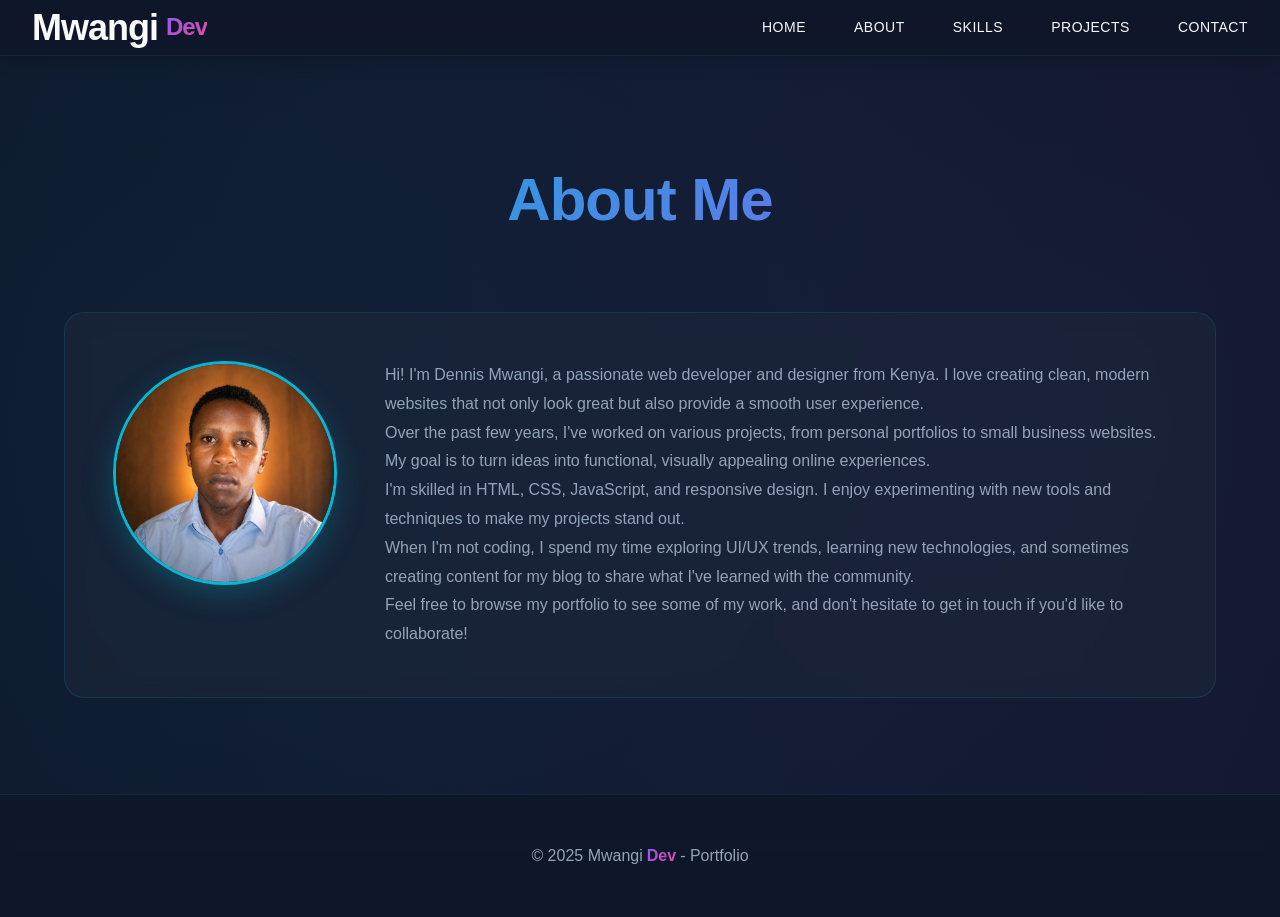
==== pages/about.html @ cb7c0b7e "Add files via upload" ====
<!DOCTYPE html>
<html lang="en">
<head>
  <meta charset="UTF-8">
  <meta name="viewport" content="width=device-width, initial-scale=1.0">
  <meta name="description" content="About Dennis Mwangi - Frontend Developer from Kenya passionate about web development and design">
  <meta http-equiv="X-UA-Compatible" content="ie=edge">
  
  <title>About - Dennis Mwangi Portfolio</title>
  
  <!-- Main CSS (includes all modules) -->
  <link rel="stylesheet" href="../assets/styles/main.css">
</head>

<body>
  <!-- HEADER / NAVIGATION -->
  <header role="banner">
    <div class="left-header">
      <p class="logo">Mwangi <span>Dev</span></p>
    </div>
    <div class="right-header">
      <nav role="navigation" aria-label="Main Navigation">
        <input type="checkbox" id="menu-toggle" aria-label="Toggle navigation menu">
        <label for="menu-toggle" class="hamburger" aria-hidden="true">
          <span></span>
          <span></span>
          <span></span>
        </label>
        <ul class="nav-list">
          <li><a href="../index.html">Home</a></li>
          <li><a href="about.html">About</a></li>
          <li><a href="skills.html">Skills</a></li>
          <li><a href="projects.html">Projects</a></li>
          <li><a href="contact.html">Contact</a></li>
        </ul>
      </nav>
    </div>
  </header>

  <!-- MAIN CONTENT -->
  <main role="main">
    <section aria-labelledby="about-title">
      <h3 id="about-title">About Me</h3>
      <article class="about-card">
        <img src="../assets/images/profile-picture2.png" alt="Dennis Mwangi - About section photo" loading="lazy">
        <div>
          <p>
            Hi! I'm Dennis Mwangi, a passionate web developer and designer from Kenya. I love creating clean, modern 
            websites that not only look great but also provide a smooth user experience.
          </p>
          
          <p>
            Over the past few years, I've worked on various projects, from personal portfolios to small business websites. 
            My goal is to turn ideas into functional, visually appealing online experiences.
          </p>
          
          <p>
            I'm skilled in HTML, CSS, JavaScript, and responsive design. I enjoy experimenting with new tools and 
            techniques to make my projects stand out.
          </p>
          
          <p>
            When I'm not coding, I spend my time exploring UI/UX trends, learning new technologies, and sometimes 
            creating content for my blog to share what I've learned with the community.
          </p>
          
          <p>
            Feel free to browse my portfolio to see some of my work, and don't hesitate to get in touch if you'd like 
            to collaborate!
          </p>
        </div>
      </article>
    </section>
  </main>

  <!-- FOOTER -->
  <footer role="contentinfo">
    &copy; 2025 Mwangi <span>Dev</span> - Portfolio
  </footer>

  <!-- JAVASCRIPT MODULES -->
  <script src="../assets/js/modules/navigation.js"></script>
  <script src="../assets/js/main.js"></script>
</body>
</html>
---- assets/styles/main.css ----
/* ========== MAIN CSS ENTRY POINT ========== */
/* 
 * This file imports all other CSS files in the correct order.
 * It's the ONLY CSS file linked in HTML files.
 */

@import url('variables.css');
@import url('reset.css');
@import url('layout/animations.css');
@import url('layout/header.css');
@import url('layout/footer.css');
@import url('layout/responsive.css');
@import url('components/buttons.css');
@import url('components/cards.css');
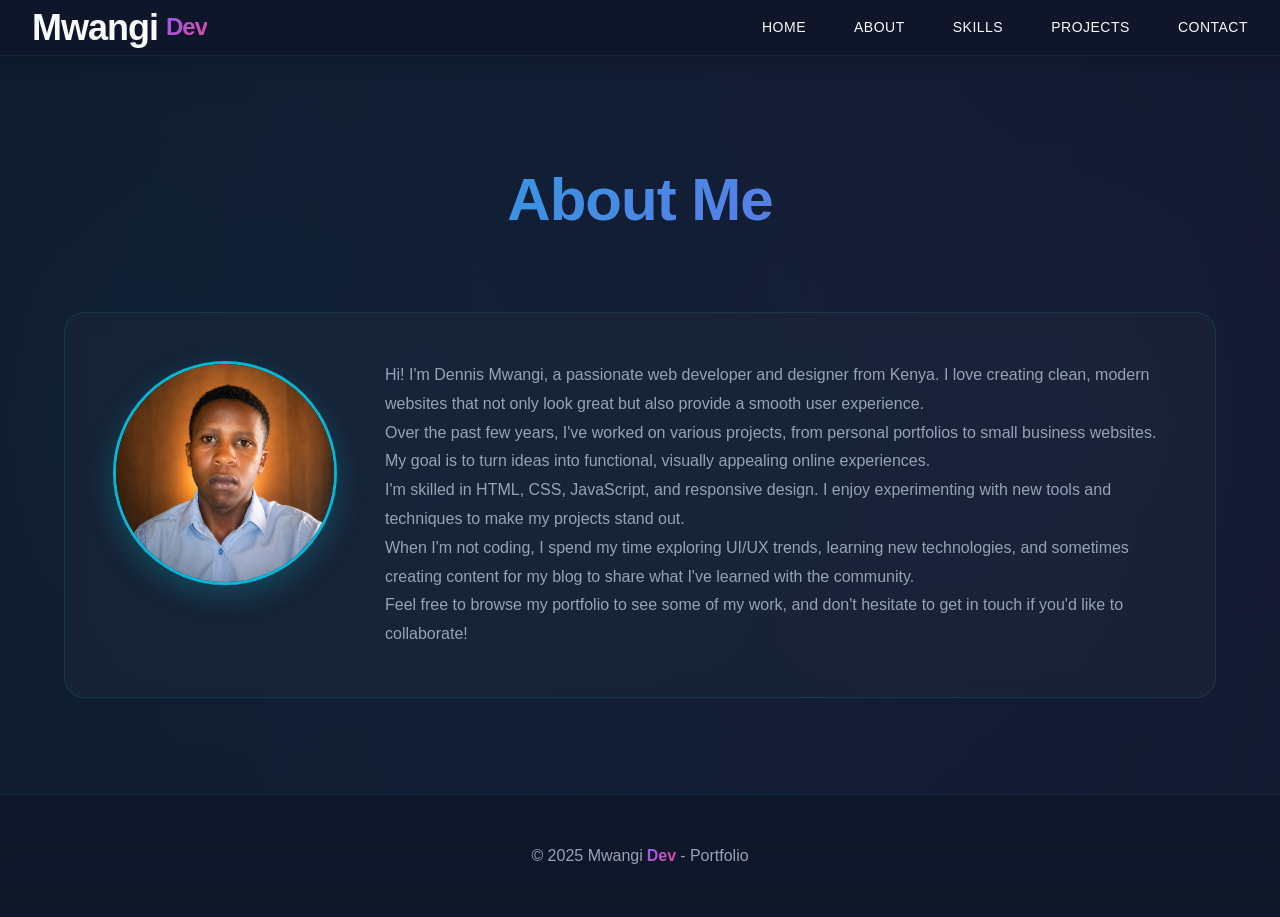
==== commit 00debc47: "initial commit" ====
--- a/pages/about.html
+++ b/pages/about.html
@@ -1,85 +1,85 @@
-<!DOCTYPE html>
-<html lang="en">
-<head>
-  <meta charset="UTF-8">
-  <meta name="viewport" content="width=device-width, initial-scale=1.0">
-  <meta name="description" content="About Dennis Mwangi - Frontend Developer from Kenya passionate about web development and design">
-  <meta http-equiv="X-UA-Compatible" content="ie=edge">
-  
-  <title>About - Dennis Mwangi Portfolio</title>
-  
-  <!-- Main CSS (includes all modules) -->
-  <link rel="stylesheet" href="../assets/styles/main.css">
-</head>
-
-<body>
-  <!-- HEADER / NAVIGATION -->
-  <header role="banner">
-    <div class="left-header">
-      <p class="logo">Mwangi <span>Dev</span></p>
-    </div>
-    <div class="right-header">
-      <nav role="navigation" aria-label="Main Navigation">
-        <input type="checkbox" id="menu-toggle" aria-label="Toggle navigation menu">
-        <label for="menu-toggle" class="hamburger" aria-hidden="true">
-          <span></span>
-          <span></span>
-          <span></span>
-        </label>
-        <ul class="nav-list">
-          <li><a href="../index.html">Home</a></li>
-          <li><a href="about.html">About</a></li>
-          <li><a href="skills.html">Skills</a></li>
-          <li><a href="projects.html">Projects</a></li>
-          <li><a href="contact.html">Contact</a></li>
-        </ul>
-      </nav>
-    </div>
-  </header>
-
-  <!-- MAIN CONTENT -->
-  <main role="main">
-    <section aria-labelledby="about-title">
-      <h3 id="about-title">About Me</h3>
-      <article class="about-card">
-        <img src="../assets/images/profile-picture2.png" alt="Dennis Mwangi - About section photo" loading="lazy">
-        <div>
-          <p>
-            Hi! I'm Dennis Mwangi, a passionate web developer and designer from Kenya. I love creating clean, modern 
-            websites that not only look great but also provide a smooth user experience.
-          </p>
-          
-          <p>
-            Over the past few years, I've worked on various projects, from personal portfolios to small business websites. 
-            My goal is to turn ideas into functional, visually appealing online experiences.
-          </p>
-          
-          <p>
-            I'm skilled in HTML, CSS, JavaScript, and responsive design. I enjoy experimenting with new tools and 
-            techniques to make my projects stand out.
-          </p>
-          
-          <p>
-            When I'm not coding, I spend my time exploring UI/UX trends, learning new technologies, and sometimes 
-            creating content for my blog to share what I've learned with the community.
-          </p>
-          
-          <p>
-            Feel free to browse my portfolio to see some of my work, and don't hesitate to get in touch if you'd like 
-            to collaborate!
-          </p>
-        </div>
-      </article>
-    </section>
-  </main>
-
-  <!-- FOOTER -->
-  <footer role="contentinfo">
-    &copy; 2025 Mwangi <span>Dev</span> - Portfolio
-  </footer>
-
-  <!-- JAVASCRIPT MODULES -->
-  <script src="../assets/js/modules/navigation.js"></script>
-  <script src="../assets/js/main.js"></script>
-</body>
-</html>
+<!DOCTYPE html>
+<html lang="en">
+<head>
+  <meta charset="UTF-8">
+  <meta name="viewport" content="width=device-width, initial-scale=1.0">
+  <meta name="description" content="About Dennis Mwangi - Frontend Developer from Kenya passionate about web development and design">
+  <meta http-equiv="X-UA-Compatible" content="ie=edge">
+  
+  <title>About - Dennis Mwangi Portfolio</title>
+  
+  <!-- Main CSS (includes all modules) -->
+  <link rel="stylesheet" href="../assets/styles/main.css">
+</head>
+
+<body>
+  <!-- HEADER / NAVIGATION -->
+  <header role="banner">
+    <div class="left-header">
+      <p class="logo">Mwangi <span>Dev</span></p>
+    </div>
+    <div class="right-header">
+      <nav role="navigation" aria-label="Main Navigation">
+        <input type="checkbox" id="menu-toggle" aria-label="Toggle navigation menu">
+        <label for="menu-toggle" class="hamburger" aria-hidden="true">
+          <span></span>
+          <span></span>
+          <span></span>
+        </label>
+        <ul class="nav-list">
+          <li><a href="../index.html">Home</a></li>
+          <li><a href="about.html">About</a></li>
+          <li><a href="skills.html">Skills</a></li>
+          <li><a href="projects.html">Projects</a></li>
+          <li><a href="contact.html">Contact</a></li>
+        </ul>
+      </nav>
+    </div>
+  </header>
+
+  <!-- MAIN CONTENT -->
+  <main role="main">
+    <section aria-labelledby="about-title">
+      <h3 id="about-title">About Me</h3>
+      <article class="about-card">
+        <img src="../assets/images/profile-picture2.webp" alt="Dennis Mwangi - About section photo" loading="lazy">
+        <div>
+          <p>
+            Hi! I'm Dennis Mwangi, a passionate web developer and designer from Kenya. I love creating clean, modern 
+            websites that not only look great but also provide a smooth user experience.
+          </p>
+          
+          <p>
+            Over the past few years, I've worked on various projects, from personal portfolios to small business websites. 
+            My goal is to turn ideas into functional, visually appealing online experiences.
+          </p>
+          
+          <p>
+            I'm skilled in HTML, CSS, JavaScript, and responsive design. I enjoy experimenting with new tools and 
+            techniques to make my projects stand out.
+          </p>
+          
+          <p>
+            When I'm not coding, I spend my time exploring UI/UX trends, learning new technologies, and sometimes 
+            creating content for my blog to share what I've learned with the community.
+          </p>
+          
+          <p>
+            Feel free to browse my portfolio to see some of my work, and don't hesitate to get in touch if you'd like 
+            to collaborate!
+          </p>
+        </div>
+      </article>
+    </section>
+  </main>
+
+  <!-- FOOTER -->
+  <footer role="contentinfo">
+    &copy; 2025 Mwangi <span>Dev</span> - Portfolio
+  </footer>
+
+  <!-- JAVASCRIPT MODULES -->
+  <script src="../assets/js/modules/navigation.js"></script>
+  <script src="../assets/js/main.js"></script>
+</body>
+</html>
--- a/assets/styles/main.css
+++ b/assets/styles/main.css
@@ -1,14 +1,14 @@
-/* ========== MAIN CSS ENTRY POINT ========== */
-/* 
- * This file imports all other CSS files in the correct order.
- * It's the ONLY CSS file linked in HTML files.
- */
-
-@import url('variables.css');
-@import url('reset.css');
-@import url('layout/animations.css');
-@import url('layout/header.css');
-@import url('layout/footer.css');
-@import url('layout/responsive.css');
-@import url('components/buttons.css');
-@import url('components/cards.css');
+/* ========== MAIN CSS ENTRY POINT ========== */
+/* 
+ * This file imports all other CSS files in the correct order.
+ * It's the ONLY CSS file linked in HTML files.
+ */
+
+@import url('variables.css');
+@import url('reset.css');
+@import url('layout/animations.css');
+@import url('layout/header.css');
+@import url('layout/footer.css');
+@import url('layout/responsive.css');
+@import url('components/buttons.css');
+@import url('components/cards.css');
